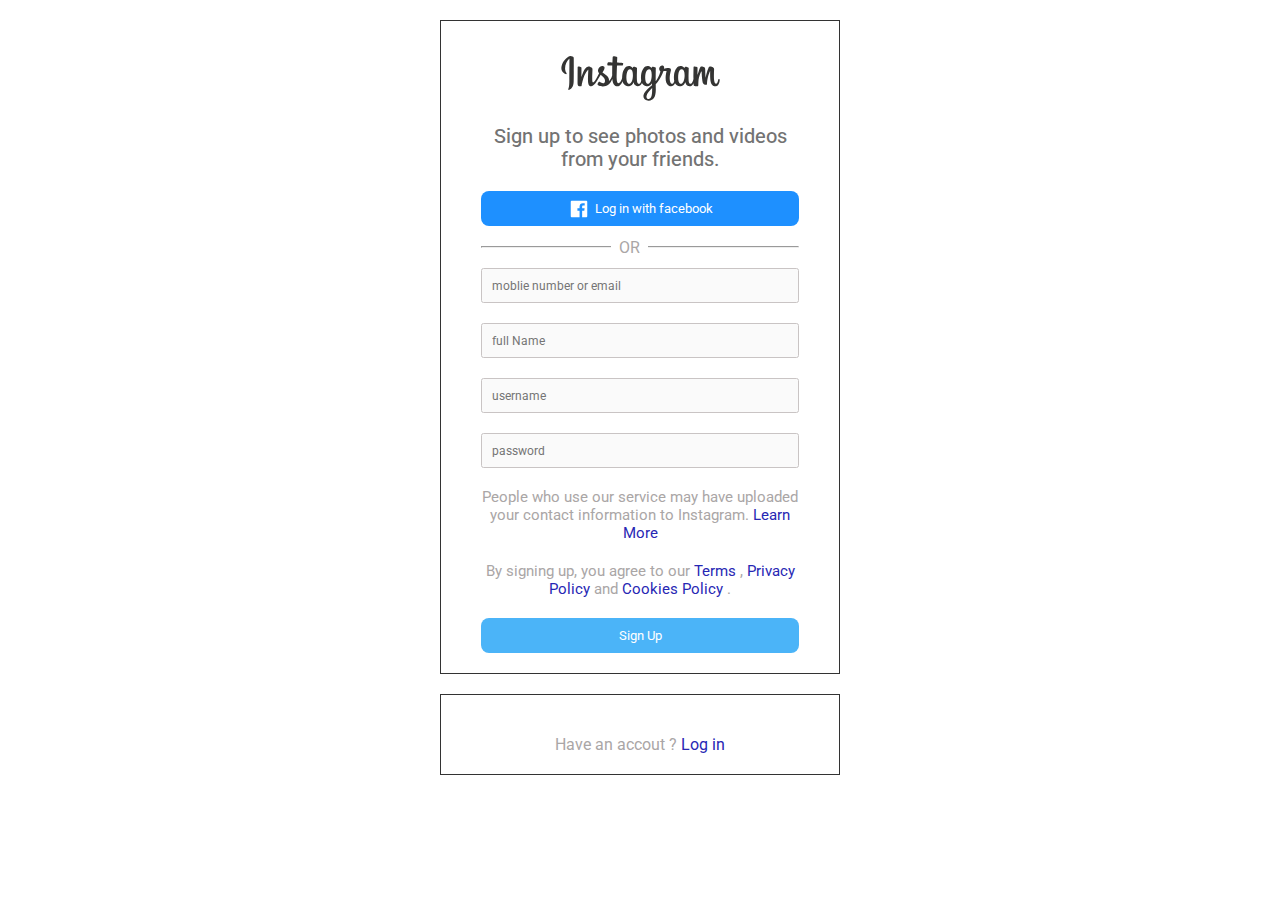
==== index.html @ 98df670c "added inex.html" ====
<!DOCTYPE html>
<html lang="en">
  <head>
    <meta charset="UTF-8" />
    <meta name="viewport" content="width=device-width, initial-scale=1.0" />
    <title>Sign Up . Instagram</title>
    <link
      rel="shortcut icon"
      href="./assets/icons/skill-icons--instagram.svg"
      type="image/x-icon"
    />
    <link rel="stylesheet" href="./forms.css" />
  </head>

  <body>
    <form action="" class="container">
      <img src="./assets/icons/logos--instagram.svg" alt="logo" />
      <p class="bold-text">
        Sign up to see photos and videos <br />
        from your friends.
      </p>
      <button class="btn login">
        <img src="./assets/icons/carbon--logo-facebook.svg" alt="" />
        <p>Log in with facebook</p>
      </button>
      <div class="relative">
        <hr />
        <div>OR</div>
      </div>
      <input class="input" type="text" placeholder="moblie number or email" />
      <input class="input name" type="text" placeholder="full Name" />
      <input class="input" type="text" placeholder="username" />
      <input class="input" type="password" placeholder="password" />
      <p class="small-text">
        People who use our service may have uploaded your contact information to
        Instagram. <a href="">Learn More</a>
      </p>

      <p class="small-text">
        By signing up, you agree to our <a href="">Terms</a> ,
        <a href="">Privacy Policy</a> and <a href="">Cookies Policy</a> .
      </p>

      <button class="btn signup">Sign Up</button>
    </form>

    <div class="container sub">
        <p>Have an accout ? <a href="">Log in</a></p>
    </div>
  </body>
</html>
---- forms.css ----
@import url('https://fonts.googleapis.com/css2?family=Roboto:ital,wght@0,100;0,300;0,400;0,500;0,700;0,900;1,100;1,300;1,400;1,500;1,700;1,900&display=swap');
*{
    font-family: "Roboto", sans-serif;
    color: #aaa6a6;
    box-sizing: border-box;
    margin: 0;
    padding: 0;
}
.container{
    text-align: center;
    width: 400px;
    margin: 0 auto;
    border:1px solid #333333 ;
    padding:0 40px;
    margin-top: 20px;
}

.container > *{
    margin-bottom: 20px;
}

.container > img{
    width: 50%;
    margin-top: 35px;
}


.bold-text{
    font-weight: 450;
    color: #737373;
    font-size: 1.23rem;
}

.btn{
    width: 100%;
    padding:6.5px 0;
    border: none;
    border-radius: 8px;
}

.login{
    background-color: dodgerblue;
    display: flex;
    justify-content: center;
    align-items: center;
    gap: 5px;
}

.login > p{
    color: white;
}

.login > img{
    width: 22px;
}

.relative{
    position: relative;
}

.relative > div{
    position: absolute;
    top: -12px;
    background-color: white;
    padding: 4px 8px;
    transform: translateX(130px);
}
.input{
    width: 100%;
    font-size: 12px;
    height:35px;
    padding: 10px;
    background-color: #FAFAFA;
    border: 0.5px solid #c9c4c4;
    border-radius: 2.5px;
    outline: none;
    color: #333333;
}

.input:focus{
    border: 0.5px solid #a1a0a0;
}

/* .input:focus::placeholder{
    transform: translateY(-10px);
    scale: 0.96;
} */

a{
    text-decoration: none;
    color:rgb(39, 39, 180);
}

.small-text{
    font-size: 15px;
}

.signup{
    background-color: #4BB4F8;
    color: white;
    height: 35px;
}

.sub{
    padding-top: 40px;
}
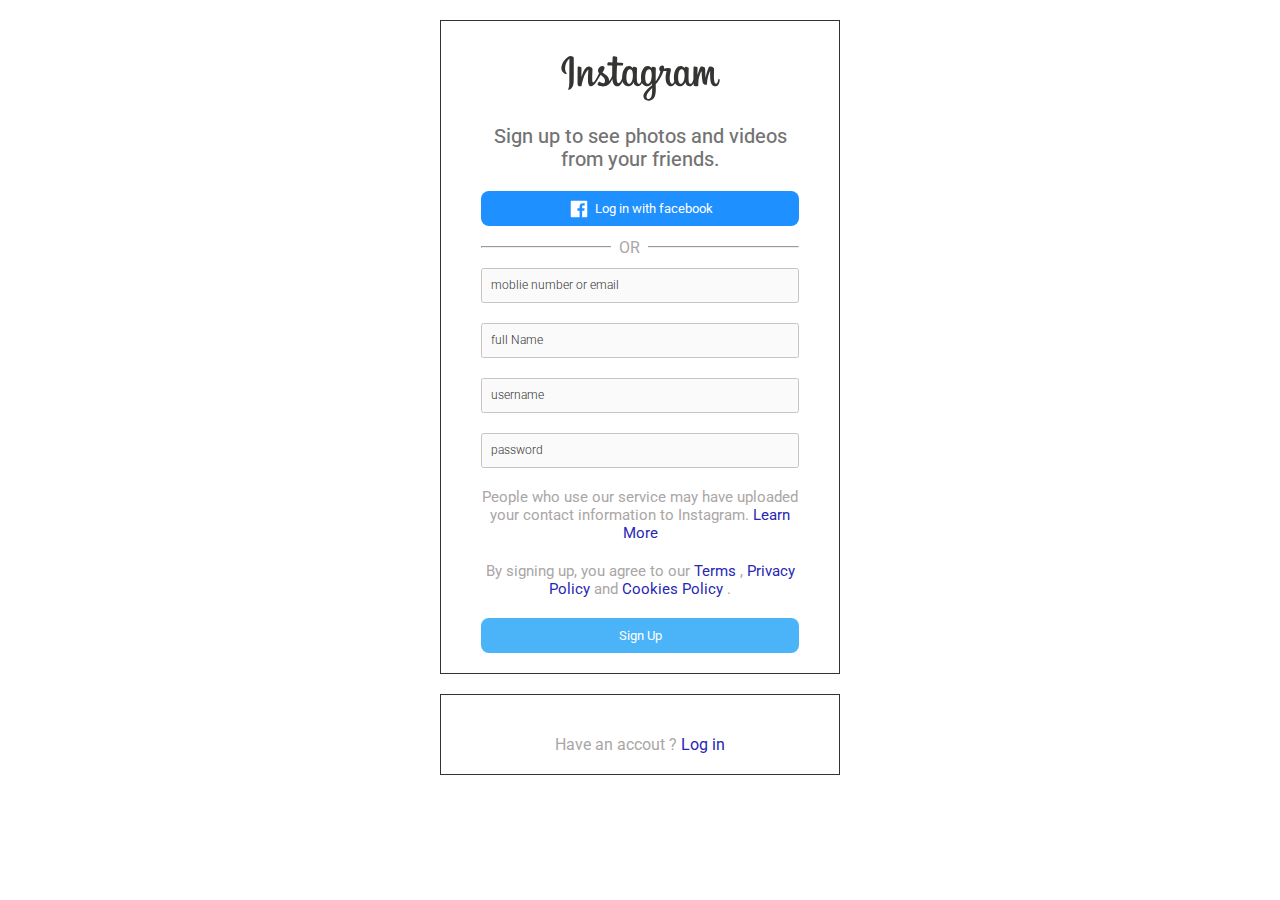
==== commit 22caa3e0: "fixed input animations" ====
--- a/index.html
+++ b/index.html
@@ -13,7 +13,7 @@
   </head>
 
   <body>
-    <form action="" class="container">
+    <form action="" class="container" method="post">
       <img src="./assets/icons/logos--instagram.svg" alt="logo" />
       <p class="bold-text">
         Sign up to see photos and videos <br />
@@ -27,10 +27,27 @@
         <hr />
         <div>OR</div>
       </div>
-      <input class="input" type="text" placeholder="moblie number or email" />
-      <input class="input name" type="text" placeholder="full Name" />
-      <input class="input" type="text" placeholder="username" />
-      <input class="input" type="password" placeholder="password" />
+      
+      <div class="relative">
+        <input class="input" name="num" type="text" required/>
+        <p class="placeholder">moblie number or email</p>
+      </div>
+
+      <div class="relative">
+        <input class="input name" name="fullname" type="text" required/>
+        <p class="placeholder">full Name</p>
+      </div>
+
+      <div class="relative">
+        <input class="input" name="name" type="text" required/>
+        <p class="placeholder">username</p>
+      </div>
+
+      <div class="relative">
+        <input class="input" name="password" type="password" required/>
+        <p class="placeholder">password</p>
+      </div>
+
       <p class="small-text">
         People who use our service may have uploaded your contact information to
         Instagram. <a href="">Learn More</a>
--- a/forms.css
+++ b/forms.css
@@ -103,4 +103,35 @@
 
 .sub{
     padding-top: 40px;
+}
+
+.placeholder{
+    font-weight:300;
+    font-size: 12px;
+    color: #333333;
+}
+
+.relative{
+    position: relative;
+}
+
+.relative > p{
+    position: absolute;
+    top: 10px;
+    left: 10px;
+}
+
+
+.relative > input:focus ~ p{
+    top: -6.5px;
+    background-color: white;
+    padding-left: 4px;
+    padding-right: 4px;
+}
+
+.relative > input:valid ~ p{
+    top: -6.5px;
+    background-color: white;
+    padding-left: 4px;
+    padding-right: 4px;
 }